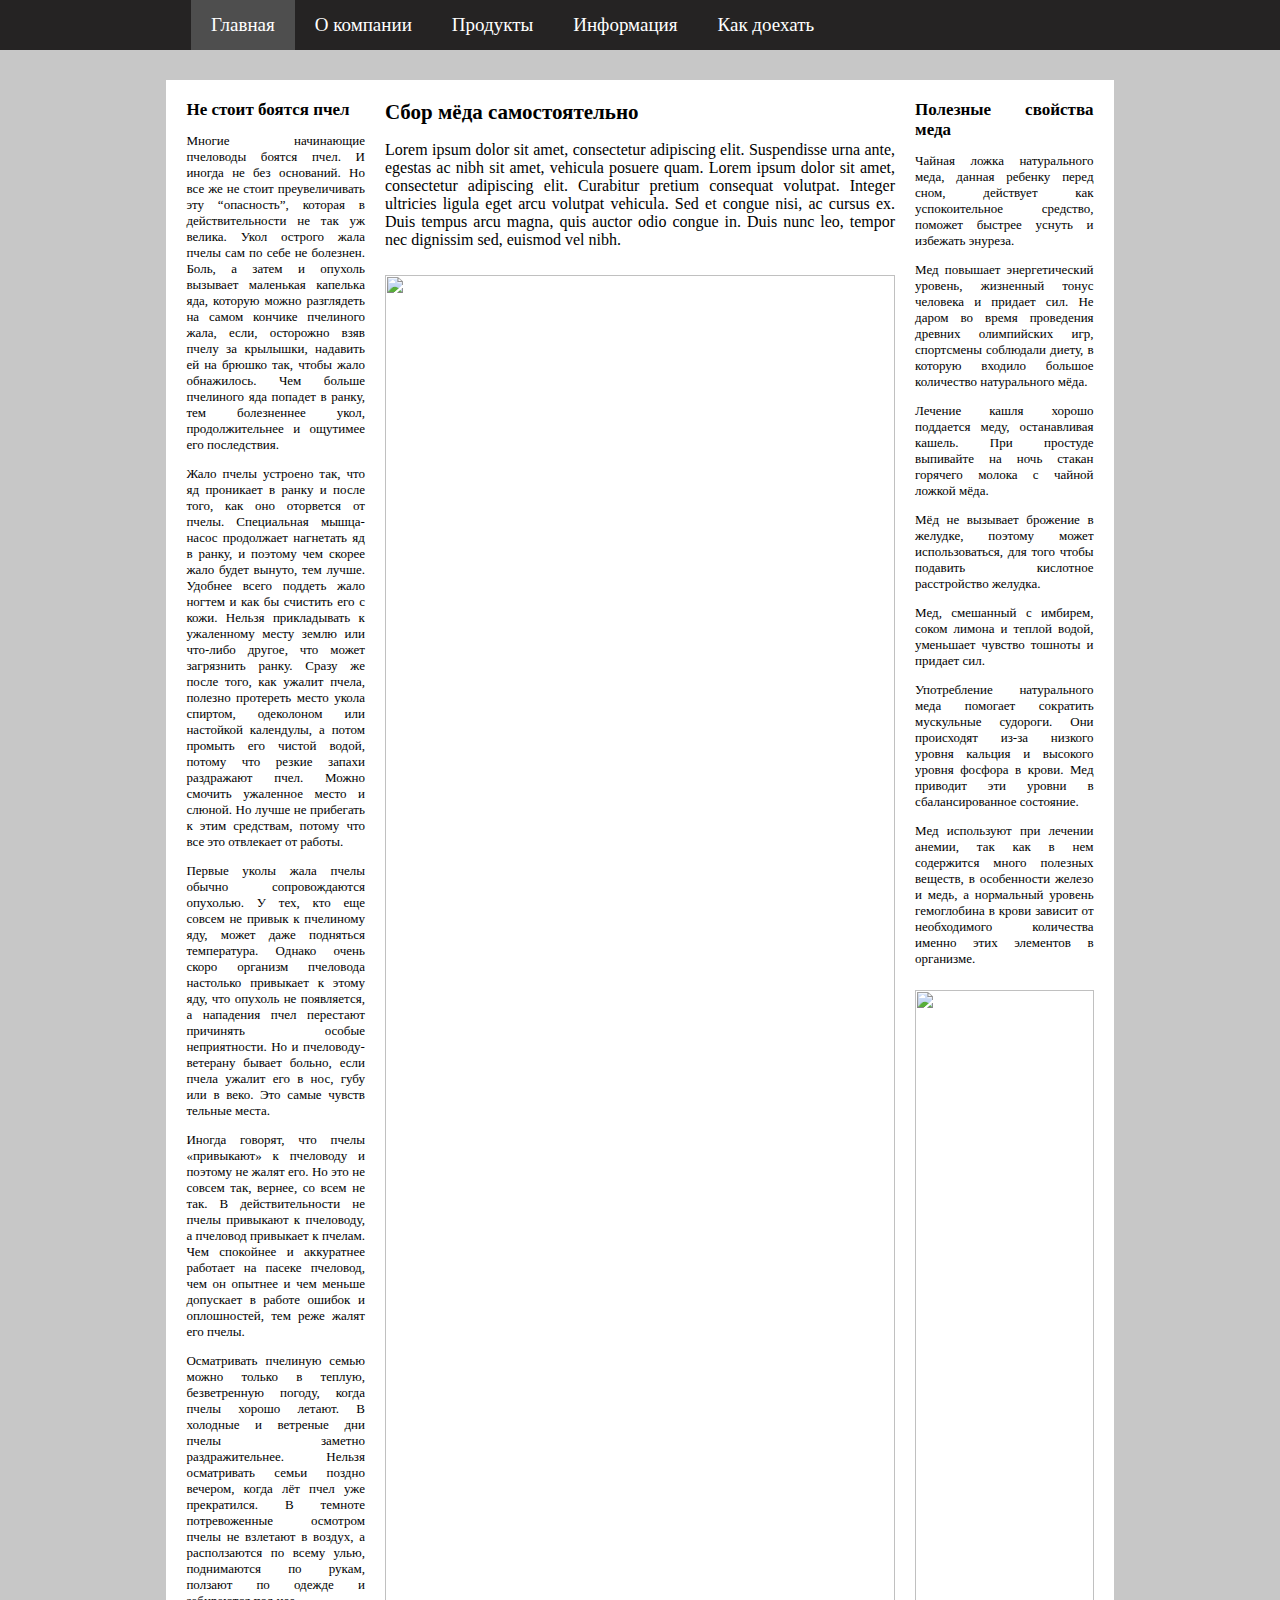
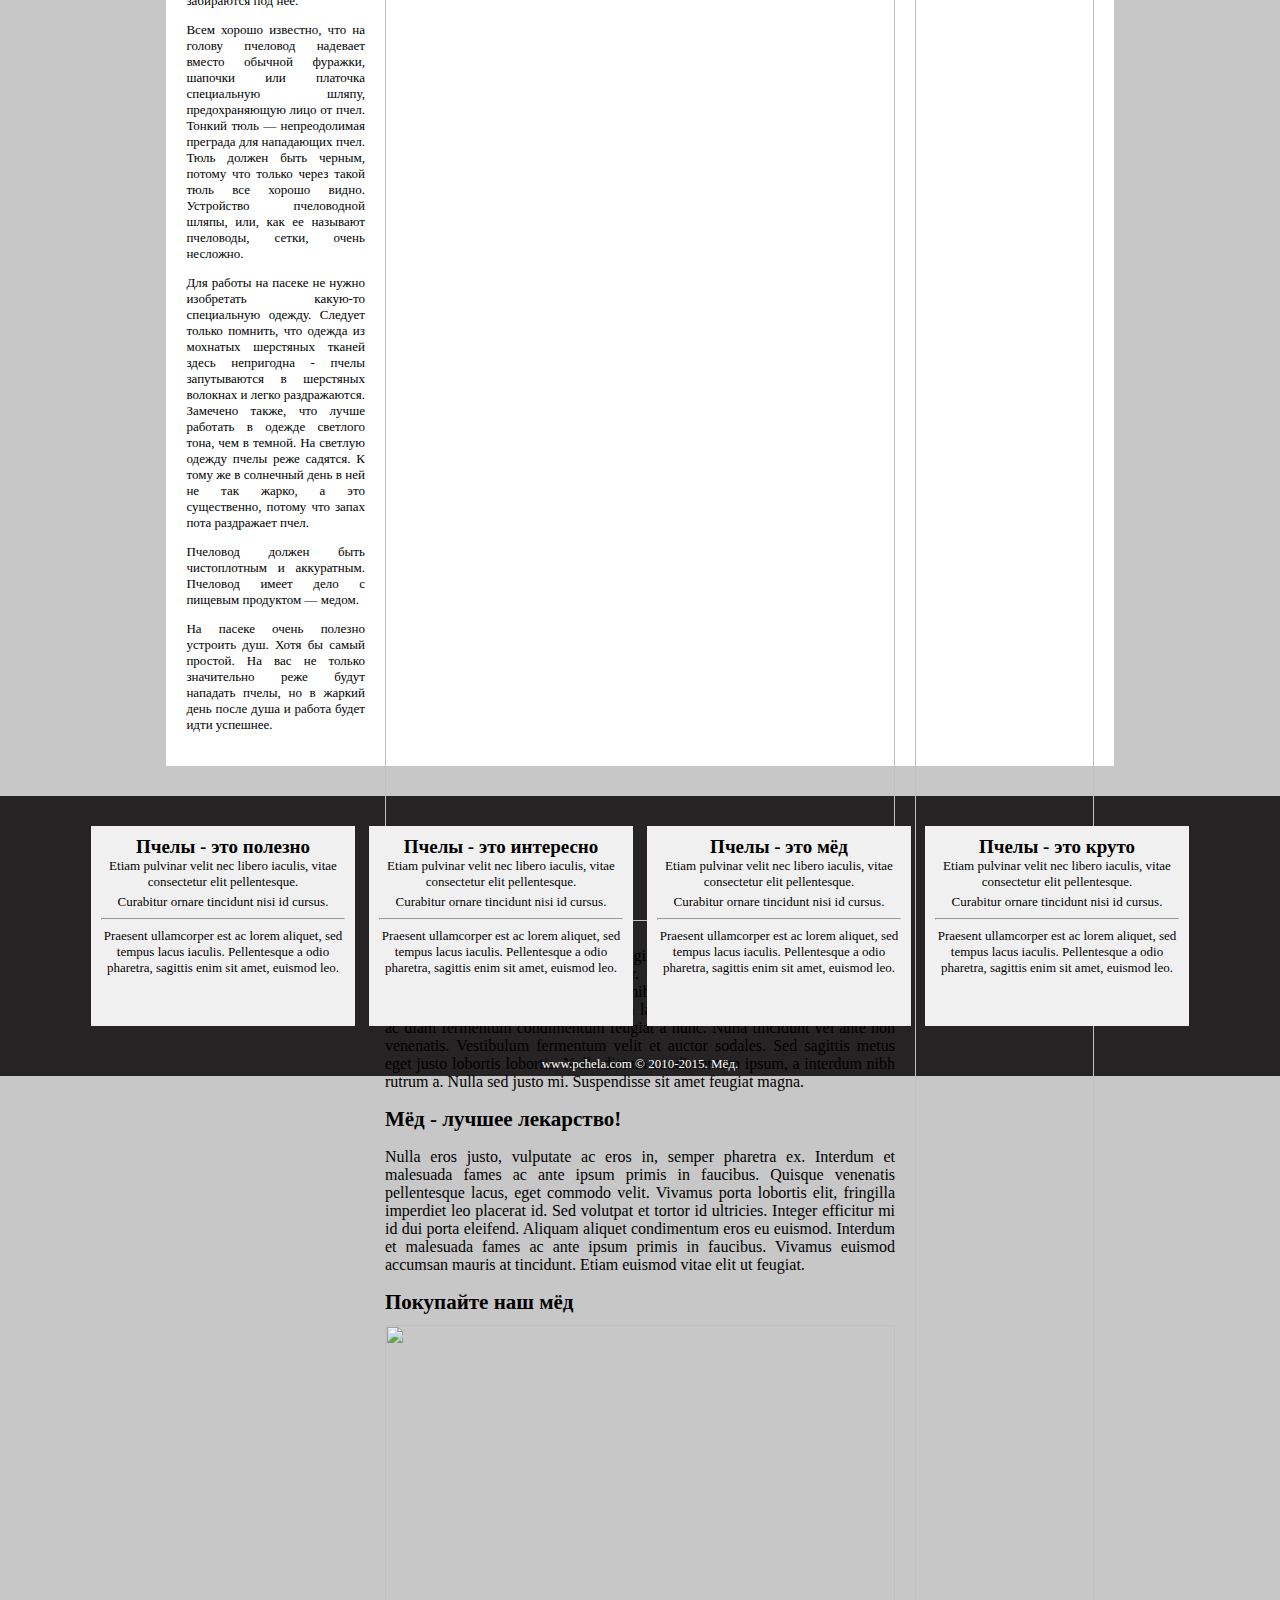
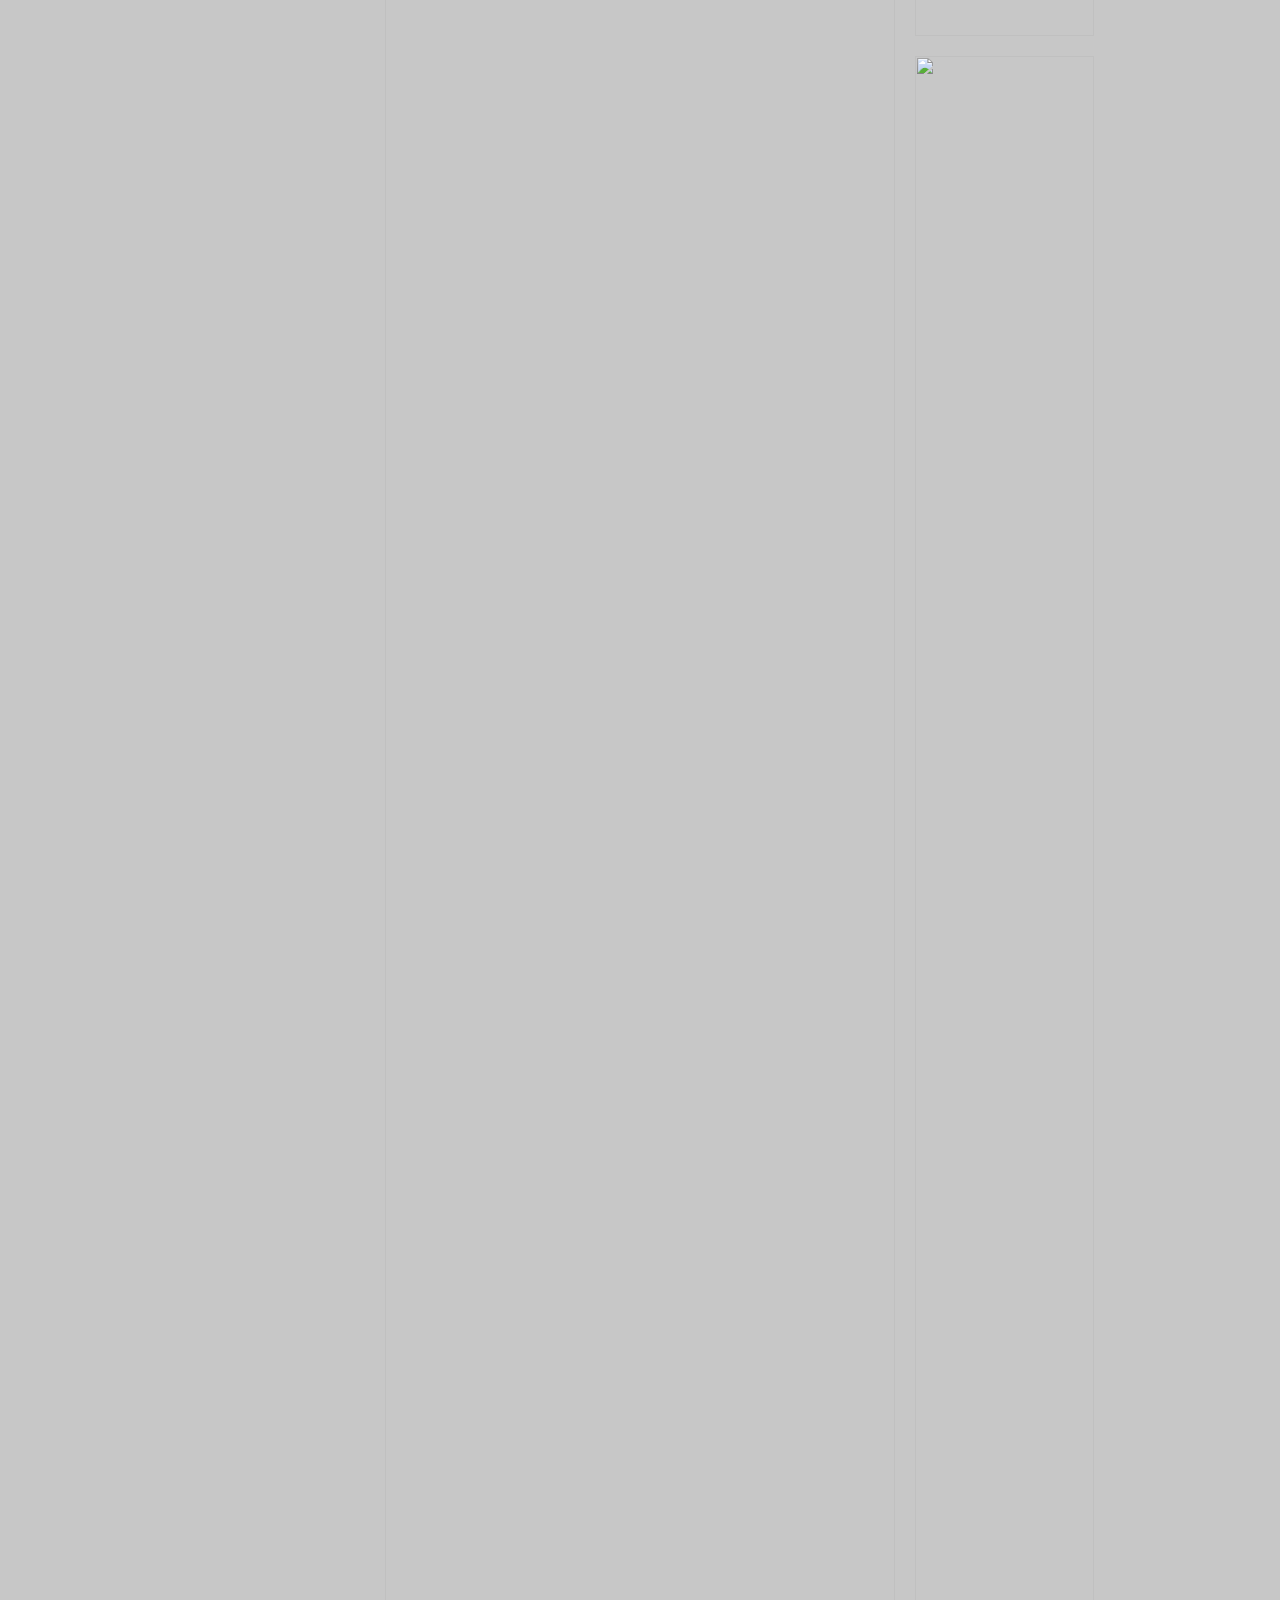
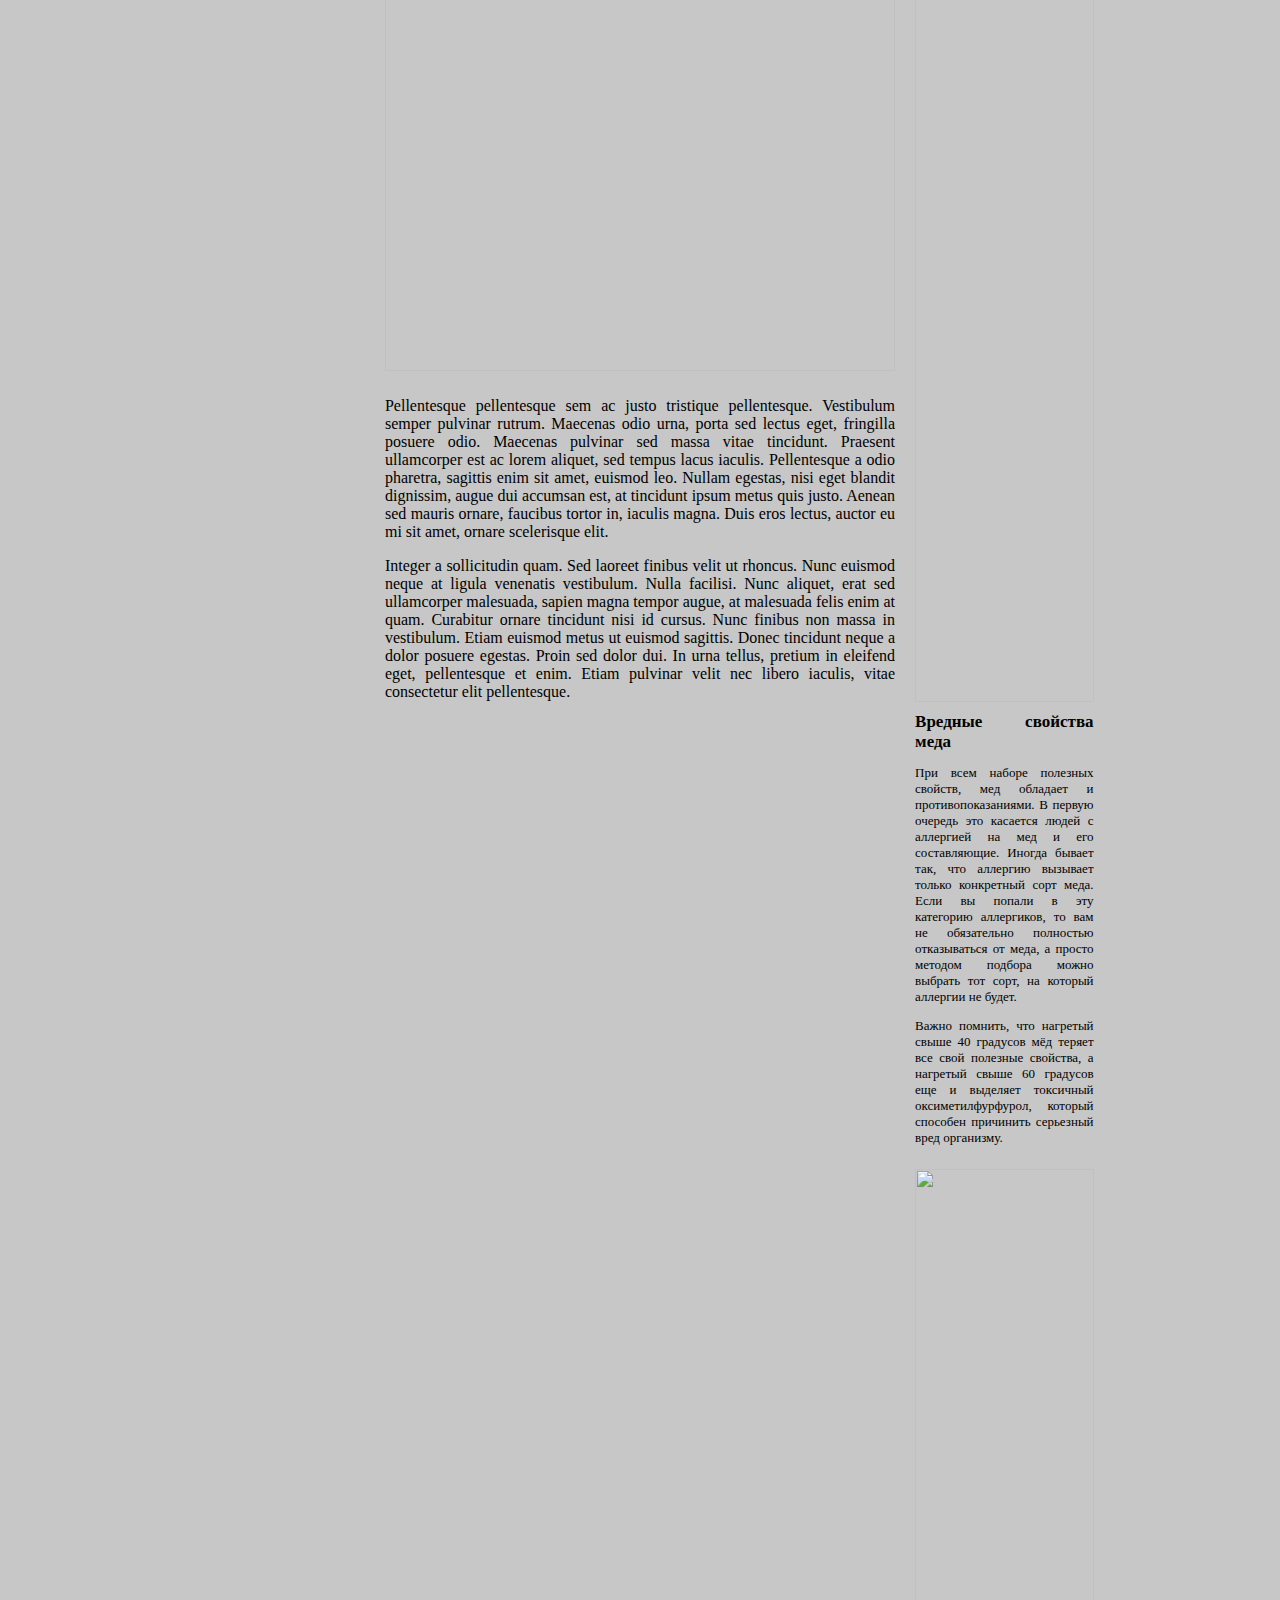
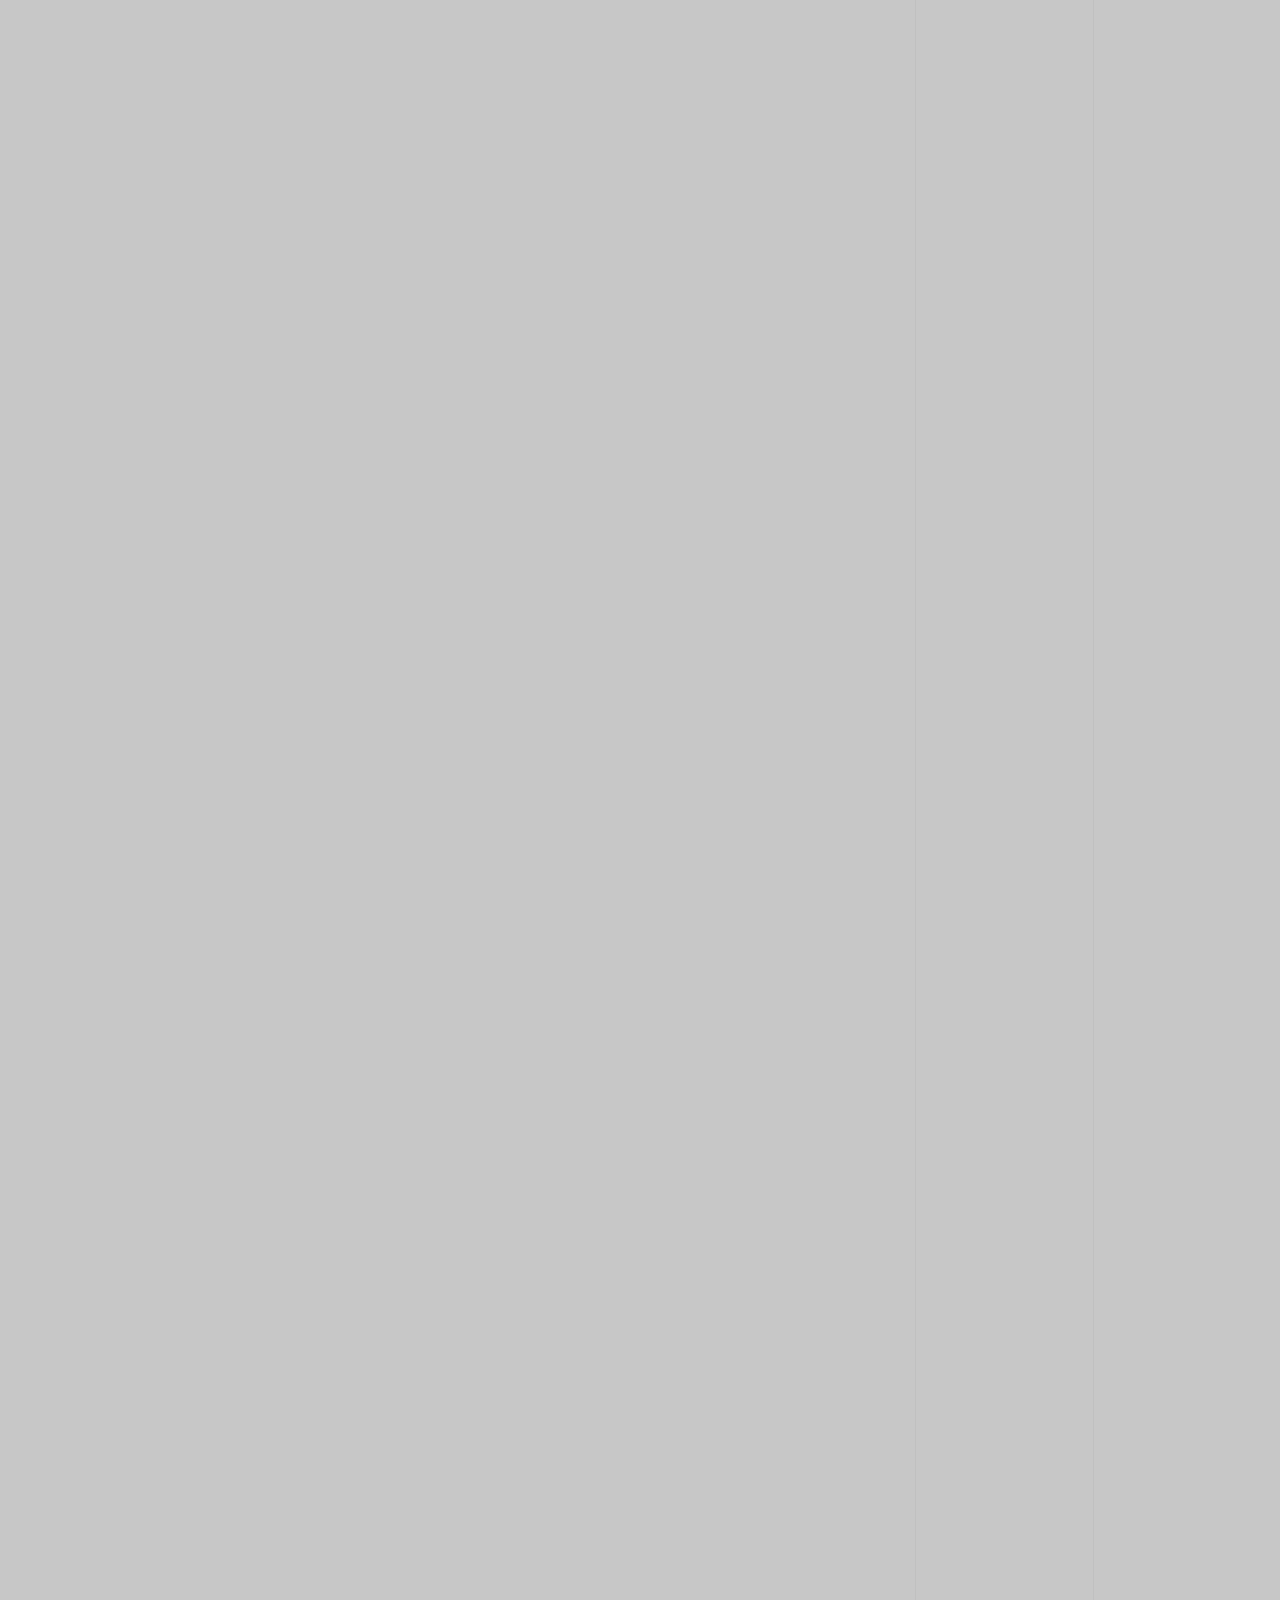
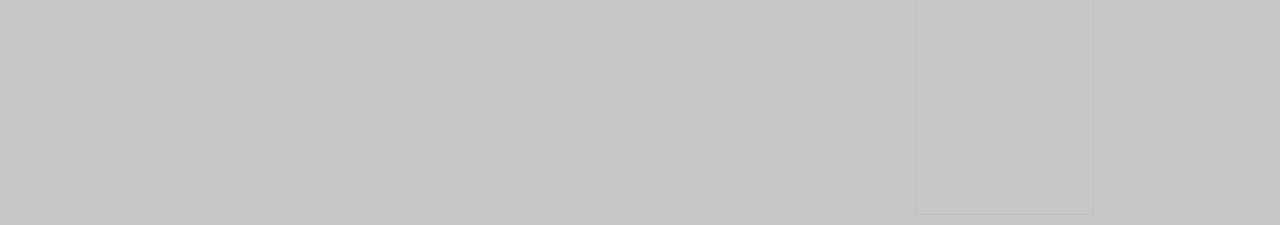
==== index.html @ f37efec6 "Rename fourth.html to index.html" ====
<html>

<head>
    <meta charset="UTF-8">
    <title>fourth</title>
    <link rel="stylesheet" href="fourth.css">
</head>

<body>
    <header>
        <ul id="head">
            <li><a href="" id="active">Главная</a></li>
            <li><a href="">О компании</a></li>
            <li><a href="">Продукты</a></li>
            <li><a href="">Информация</a></li>
            <li><a href="">Как доехать</a></li>
        </ul>
    </header>
    <div id="wrapper">
        <div id="left">
            <h4>Не стоит боятся пчел</h4>
            <p>Многие начинающие пчеловоды боятся пчел. И иногда не без оснований. Но все же не стоит преувеличивать эту
                “опасность”, которая в действительности не так уж велика. Укол острого жала пчелы сам по себе не
                болезнен. Боль, а затем и опухоль вызывает маленькая капелька яда, которую можно разглядеть на самом
                кончике пчелиного жала, если, осторожно взяв пчелу за крылышки, надавить ей на брюшко так, чтобы жало
                обнажилось. Чем больше пчелиного яда попадет в ранку, тем болезненнее укол, продолжительнее и ощутимее
                его последствия.</p>
            <p>Жало пчелы устроено так, что яд проникает в ранку и после того, как оно оторвется от пчелы. Специальная
                мышца-насос продолжает нагнетать яд в ранку, и поэтому чем скорее жало будет вынуто, тем лучше. Удобнее
                всего поддеть жало ногтем и как бы счистить его с кожи. Нельзя прикладывать к ужаленному месту землю или
                что-либо другое, что может загрязнить ранку. Сразу же после того, как ужалит пчела, полезно протереть
                место укола спиртом, одеколоном или настойкой календулы, а потом промыть его чистой водой, потому что
                резкие запахи раздражают пчел. Можно смочить ужаленное место и слюной. Но лучше не прибегать к этим
                средствам, потому что все это отвлекает от работы.</p>
            <p>Первые уколы жала пчелы обычно сопровождаются опухолью. У тех, кто еще совсем не привык к пчелиному яду,
                может даже подняться температура. Однако очень скоро организм пчеловода настолько привыкает к этому яду,
                что опухоль не появляется, а нападения пчел перестают причинять особые неприятности. Но и
                пчеловоду-ветерану бывает больно, если пчела ужалит его в нос, губу или в веко. Это самые чувств тельные
                места.</p>
            <p>Иногда говорят, что пчелы «привыкают» к пчеловоду и поэтому не жалят его. Но это не совсем так, вернее,
                со всем не так. В действительности не пчелы привыкают к пчеловоду, а пчеловод привыкает к пчелам. Чем
                спокойнее и аккуратнее работает на пасеке пчеловод, чем он опытнее и чем меньше допускает в работе
                ошибок и оплошностей, тем реже жалят его пчелы.</p>
            <p>Осматривать пчелиную семью можно только в теплую, безветренную погоду, когда пчелы хорошо летают. В
                холодные и ветреные дни пчелы заметно раздражительнее. Нельзя осматривать семьи поздно вечером, когда
                лёт пчел уже прекратился. В темноте потревоженные осмотром пчелы не взлетают в воздух, а расползаются по
                всему улью, поднимаются по рукам, ползают по одежде и забираются под нее.</p>
            <p>Всем хорошо известно, что на голову пчеловод надевает вместо обычной фуражки, шапочки или платочка
                специальную шляпу, предохраняющую лицо от пчел. Тонкий тюль — непреодолимая преграда для нападающих
                пчел. Тюль должен быть черным, потому что только через такой тюль все хорошо видно. Устройство
                пчеловодной шляпы, или, как ее называют пчеловоды, сетки, очень несложно.</p>
            <p>Для работы на пасеке не нужно изобретать какую-то специальную одежду. Следует только помнить, что одежда
                из мохнатых шерстяных тканей здесь непригодна - пчелы запутываются в шерстяных волокнах и легко
                раздражаются. Замечено также, что лучше работать в одежде светлого тона, чем в темной. На светлую одежду
                пчелы реже садятся. К тому же в солнечный день в ней не так жарко, а это существенно, потому что запах
                пота раздражает пчел.</p>
            <p>Пчеловод должен быть чистоплотным и аккуратным. Пчеловод имеет дело с пищевым продуктом — медом.</p>
            <p>На пасеке очень полезно устроить душ. Хотя бы самый простой. На вас не только значительно реже будут
                нападать пчелы, но в жаркий день после душа и работа будет идти успешнее.</p>
        </div>
        <div id="content">
            <h3>Сбор мёда самостоятельно</h3>
            <p>Lorem ipsum dolor sit amet, consectetur adipiscing elit. Suspendisse urna ante, egestas ac nibh sit amet,
                vehicula posuere quam. Lorem ipsum dolor sit amet, consectetur adipiscing elit. Curabitur pretium
                consequat volutpat. Integer ultricies ligula eget arcu volutpat vehicula. Sed et congue nisi, ac cursus
                ex. Duis tempus arcu magna, quis auctor odio congue in. Duis nunc leo, tempor nec dignissim sed, euismod
                vel nibh.</p>
            <img src="http://old.code.mu/exercises/css/praktika-po-mnogokolonochnym-maketam-sajtov/4/pchela1.jpg"
                width="100%">
            <p>Sed consequat lobortis tellus quis fringilla. Aenean eleifend sapien quis tellus rhoncus, et elementum
                justo pulvinar. Vestibulum gravida metus non turpis congue dignissim. Cras vitae urna nibh. Morbi
                consectetur ex vel cursus bibendum. Nunc dignissim massa non lacus commodo fringilla. Sed id ipsum ac
                diam fermentum condimentum feugiat a nunc. Nulla tincidunt vel ante non venenatis. Vestibulum fermentum
                velit et auctor sodales. Sed sagittis metus eget justo lobortis lobortis. Nulla dictum condimentum
                ipsum, a interdum nibh rutrum a. Nulla sed justo mi. Suspendisse sit amet feugiat magna.</p>
            <h3>Мёд - лучшее лекарство!</h3>
            <p>Nulla eros justo, vulputate ac eros in, semper pharetra ex. Interdum et malesuada fames ac ante ipsum
                primis in faucibus. Quisque venenatis pellentesque lacus, eget commodo velit. Vivamus porta lobortis
                elit, fringilla imperdiet leo placerat id. Sed volutpat et tortor id ultricies. Integer efficitur mi id
                dui porta eleifend. Aliquam aliquet condimentum eros eu euismod. Interdum et malesuada fames ac ante
                ipsum primis in faucibus. Vivamus euismod accumsan mauris at tincidunt. Etiam euismod vitae elit ut
                feugiat.</p>
            <h3>Покупайте наш мёд</h3>
            <img src="http://old.code.mu/exercises/css/praktika-po-mnogokolonochnym-maketam-sajtov/4/pchela2.jpg"
                width="100%">
            <p>Pellentesque pellentesque sem ac justo tristique pellentesque. Vestibulum semper pulvinar rutrum.
                Maecenas odio urna, porta sed lectus eget, fringilla posuere odio. Maecenas pulvinar sed massa vitae
                tincidunt. Praesent ullamcorper est ac lorem aliquet, sed tempus lacus iaculis. Pellentesque a odio
                pharetra, sagittis enim sit amet, euismod leo. Nullam egestas, nisi eget blandit dignissim, augue dui
                accumsan est, at tincidunt ipsum metus quis justo. Aenean sed mauris ornare, faucibus tortor in, iaculis
                magna. Duis eros lectus, auctor eu mi sit amet, ornare scelerisque elit.</p>
            <p>Integer a sollicitudin quam. Sed laoreet finibus velit ut rhoncus. Nunc euismod neque at ligula venenatis
                vestibulum. Nulla facilisi. Nunc aliquet, erat sed ullamcorper malesuada, sapien magna tempor augue, at
                malesuada felis enim at quam. Curabitur ornare tincidunt nisi id cursus. Nunc finibus non massa in
                vestibulum. Etiam euismod metus ut euismod sagittis. Donec tincidunt neque a dolor posuere egestas.
                Proin sed dolor dui. In urna tellus, pretium in eleifend eget, pellentesque et enim. Etiam pulvinar
                velit nec libero iaculis, vitae consectetur elit pellentesque.</p>
        </div>
        <div id="right">
            <h4>Полезные свойства меда</h4>
            <p>Чайная ложка натурального меда, данная ребенку перед сном, действует как успокоительное средство, поможет
                быстрее уснуть и избежать энуреза.</p>
            <p>Мед повышает энергетический уровень, жизненный тонус человека и придает сил. Не даром во время проведения
                древних олимпийских игр, спортсмены соблюдали диету, в которую входило большое количество натурального
                мёда.</p>
            <p>Лечение кашля хорошо поддается меду, останавливая кашель. При простуде выпивайте на ночь стакан горячего
                молока с чайной ложкой мёда.</p>
            <p>Мёд не вызывает брожение в желудке, поэтому может использоваться, для того чтобы подавить кислотное
                расстройство желудка.</p>
            <p>Мед, смешанный с имбирем, соком лимона и теплой водой, уменьшает чувство тошноты и придает сил.</p>
            <p>Употребление натурального меда помогает сократить мускульные судороги. Они происходят из-за низкого
                уровня кальция и высокого уровня фосфора в крови. Мед приводит эти уровни в сбалансированное состояние.
            </p>
            <p>Мед используют при лечении анемии, так как в нем содержится много полезных веществ, в особенности железо
                и медь, а нормальный уровень гемоглобина в крови зависит от необходимого количества именно этих
                элементов в организме.</p>
            <img src="http://old.code.mu/exercises/css/praktika-po-mnogokolonochnym-maketam-sajtov/4/pchela3.jpg"
                width="100%">
            <img src="http://old.code.mu/exercises/css/praktika-po-mnogokolonochnym-maketam-sajtov/4/pchela4.jpg"
                width="100%">
            <h4>Вредные свойства меда</h4>
            <p>При всем наборе полезных свойств, мед обладает и противопоказаниями. В первую очередь это касается людей
                с аллергией на мед и его составляющие. Иногда бывает так, что аллергию вызывает только конкретный сорт
                меда. Если вы попали в эту категорию аллергиков, то вам не обязательно полностью отказываться от меда, а
                просто методом подбора можно выбрать тот сорт, на который аллергии не будет.</p>
            <p>Важно помнить, что нагретый свыше 40 градусов мёд теряет все свой полезные свойства, а нагретый свыше 60
                градусов еще и выделяет токсичный оксиметилфурфурол, который способен причинить серьезный вред
                организму.</p>
            <img src="http://old.code.mu/exercises/css/praktika-po-mnogokolonochnym-maketam-sajtov/4/pchela5.jpg"
                width="100%">
        </div>
    </div>
    <footer>
        <ul id="foot">
            <li>
                <h3>Пчелы - это полезно</h6>
                    <p>Etiam pulvinar velit nec libero iaculis, vitae consectetur elit pellentesque.</p>
                    <p id="brr">Curabitur ornare tincidunt nisi id cursus.</p>
                    <hr>
                    <p>Praesent ullamcorper est ac lorem aliquet, sed tempus lacus iaculis. Pellentesque a odio
                        pharetra,
                        sagittis enim sit amet, euismod leo.</p>
            </li>
            <li>
                <h3>Пчелы - это интересно</h3>
                <p>Etiam pulvinar velit nec libero iaculis, vitae consectetur elit pellentesque.</p>
                <p id="brr">Curabitur ornare tincidunt nisi id cursus.</p>
                <hr>
                <p>Praesent ullamcorper est ac lorem aliquet, sed tempus lacus iaculis. Pellentesque a odio pharetra,
                    sagittis enim sit amet, euismod leo.</p>
            </li>
            <li>
                <h3>Пчелы - это мёд</h3>
                <p>Etiam pulvinar velit nec libero iaculis, vitae consectetur elit pellentesque.</p>
                <p id="brr">Curabitur ornare tincidunt nisi id cursus.</p>
                <hr>
                <p>Praesent ullamcorper est ac lorem aliquet, sed tempus lacus iaculis. Pellentesque a odio pharetra,
                    sagittis enim sit amet, euismod leo.</p>
            </li>
            <li>
                <h3>Пчелы - это круто</h3>
                <p>Etiam pulvinar velit nec libero iaculis, vitae consectetur elit pellentesque.</p>
                <p id="brr">Curabitur ornare tincidunt nisi id cursus.</p>
                <hr>
                <p>Praesent ullamcorper est ac lorem aliquet, sed tempus lacus iaculis. Pellentesque a odio pharetra,
                    sagittis enim sit amet, euismod leo.</p>
            </li>
        </ul>
        <div id="sitename">
            www.pchela.com © 2010-2015. Мёд.
        </div>
    </footer>
</body>

</html>
---- fourth.css ----
body{ padding: 0px; margin: 0px;    background-color: rgb(199, 199, 199);}

header{
    margin: 0px; padding: 0px;
    width: 100%;
    height: 50px;
    background-color: rgb(37, 35, 35);
    font-size: 19px;
}

ul#head{
    display: flex;
    flex-direction: row;
    list-style-type: none;
    margin-left: 151px;
    line-height: 50px;
}

li a:link,li a:visited{
    color: white;
    text-decoration: none;
    padding: 15px 20px;
}

li a:hover,li a:active, li a#active{ background-color: rgb(78, 78, 78);}

#wrapper{
    width: 74%;
    margin: 30px auto;
    background-color: white;
    display: flex;    flex-direction: row;
    text-align: justify;
}

#left{
    width: 210px;
    margin: 20px;
    font-size: 13px;
}

#content{ width: 600px;   margin: 20px 0px;}

#content h3{ font-size: 21px;}

#right{
    width: 210px;
    margin: 20px;
    font-size: 13px;
}

footer{
    background-color: rgb(37, 35, 35);   padding-bottom: 4px;}

ul#foot{
    display: flex;    flex-direction: row;  justify-content: center;
    list-style-type: none;
    text-align: center;
    margin: 0px; padding: 5px;
}

ul#foot li{
    width: 244px;   height: 180px;
    margin: 25px 7px;       padding: 10px;
    background-color: rgb(241, 240, 240);
}

ul#foot li p{ margin: 0px;    font-size: 13px;}

h3{ margin: 0px;    font-size: 19px;}

#brr{padding-top: 4px;}

h4{font-size: 17px; margin: 0px;}

#sitename{
    color: white;
    text-align: center; 
    font-size: 13px;
}

img{ margin: 10px 0px;}
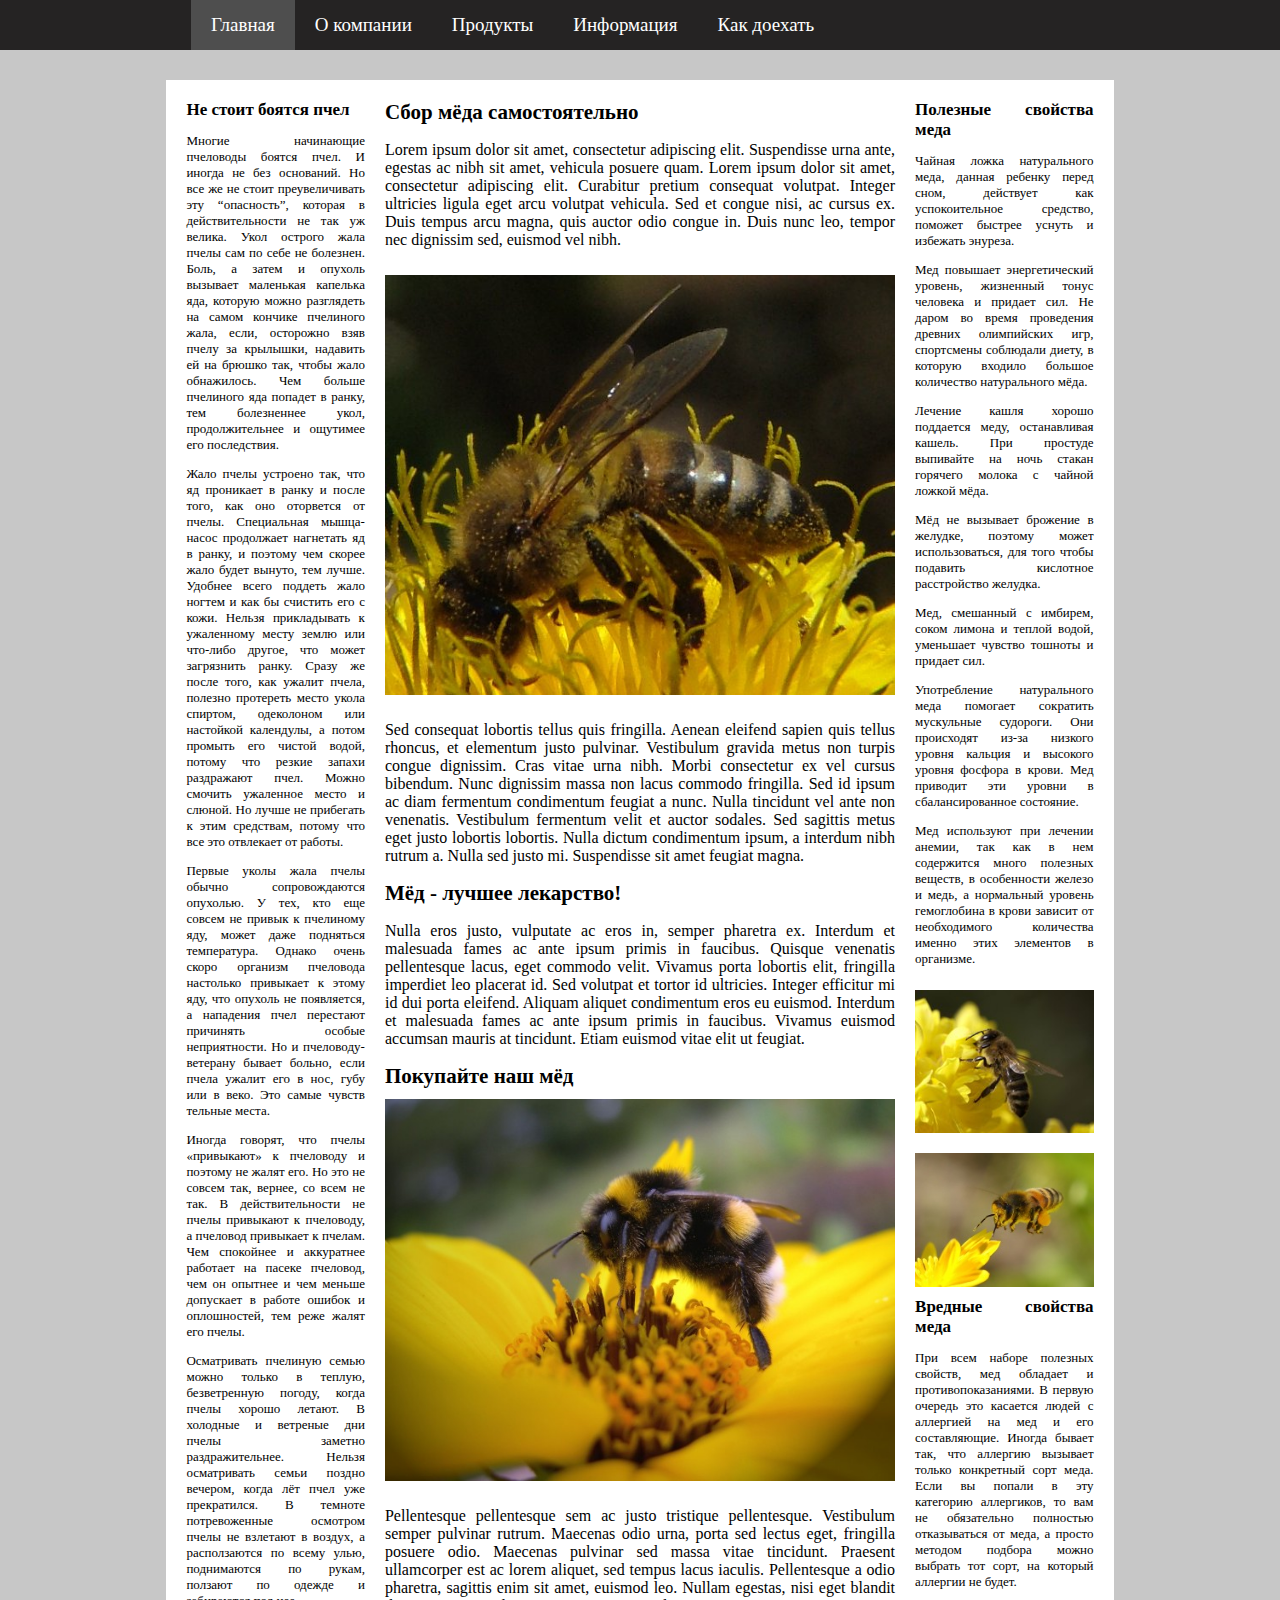
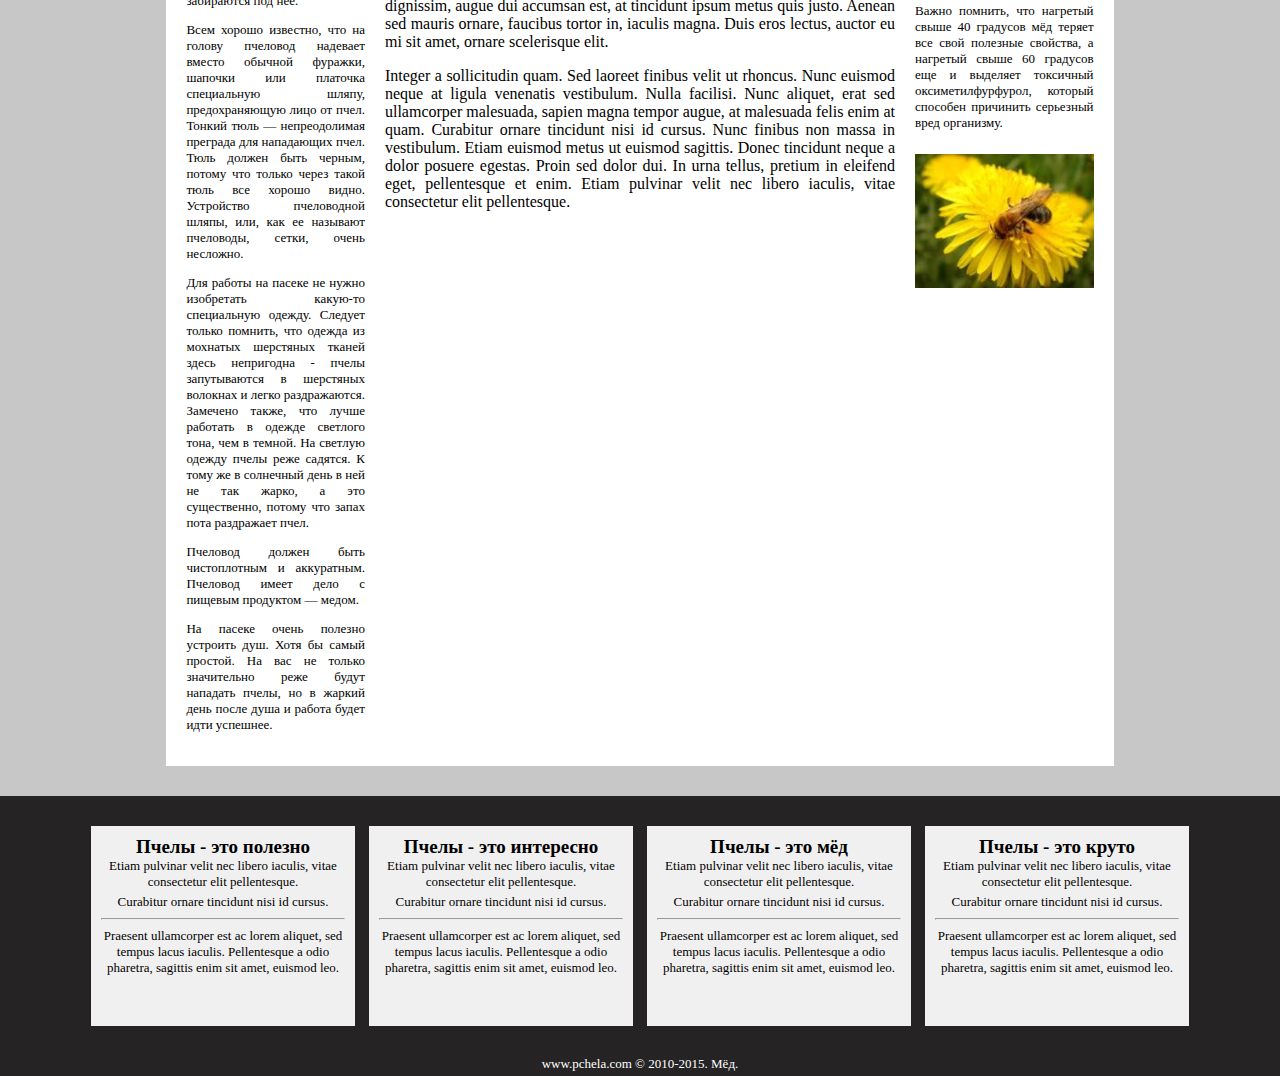
==== commit dbaf8271: "the files for the site" ====
--- a/index.html
+++ b/index.html
@@ -3,7 +3,7 @@
 <head>
     <meta charset="UTF-8">
     <title>fourth</title>
-    <link rel="stylesheet" href="fourth.css">
+    <link rel="stylesheet" href="css/fourth.css">
 </head>
 
 <body>
@@ -65,8 +65,7 @@
                 consequat volutpat. Integer ultricies ligula eget arcu volutpat vehicula. Sed et congue nisi, ac cursus
                 ex. Duis tempus arcu magna, quis auctor odio congue in. Duis nunc leo, tempor nec dignissim sed, euismod
                 vel nibh.</p>
-            <img src="http://old.code.mu/exercises/css/praktika-po-mnogokolonochnym-maketam-sajtov/4/pchela1.jpg"
-                width="100%">
+            <img src="img/pchela1.jpg" width="100%">
             <p>Sed consequat lobortis tellus quis fringilla. Aenean eleifend sapien quis tellus rhoncus, et elementum
                 justo pulvinar. Vestibulum gravida metus non turpis congue dignissim. Cras vitae urna nibh. Morbi
                 consectetur ex vel cursus bibendum. Nunc dignissim massa non lacus commodo fringilla. Sed id ipsum ac
@@ -81,8 +80,7 @@
                 ipsum primis in faucibus. Vivamus euismod accumsan mauris at tincidunt. Etiam euismod vitae elit ut
                 feugiat.</p>
             <h3>Покупайте наш мёд</h3>
-            <img src="http://old.code.mu/exercises/css/praktika-po-mnogokolonochnym-maketam-sajtov/4/pchela2.jpg"
-                width="100%">
+            <img src="img/pchela2.jpg" width="100%">
             <p>Pellentesque pellentesque sem ac justo tristique pellentesque. Vestibulum semper pulvinar rutrum.
                 Maecenas odio urna, porta sed lectus eget, fringilla posuere odio. Maecenas pulvinar sed massa vitae
                 tincidunt. Praesent ullamcorper est ac lorem aliquet, sed tempus lacus iaculis. Pellentesque a odio
@@ -114,10 +112,8 @@
             <p>Мед используют при лечении анемии, так как в нем содержится много полезных веществ, в особенности железо
                 и медь, а нормальный уровень гемоглобина в крови зависит от необходимого количества именно этих
                 элементов в организме.</p>
-            <img src="http://old.code.mu/exercises/css/praktika-po-mnogokolonochnym-maketam-sajtov/4/pchela3.jpg"
-                width="100%">
-            <img src="http://old.code.mu/exercises/css/praktika-po-mnogokolonochnym-maketam-sajtov/4/pchela4.jpg"
-                width="100%">
+            <img src="img/pchela3.jpg" width="100%">
+            <img src="img/pchela4.jpg" width="100%">
             <h4>Вредные свойства меда</h4>
             <p>При всем наборе полезных свойств, мед обладает и противопоказаниями. В первую очередь это касается людей
                 с аллергией на мед и его составляющие. Иногда бывает так, что аллергию вызывает только конкретный сорт
@@ -126,8 +122,7 @@
             <p>Важно помнить, что нагретый свыше 40 градусов мёд теряет все свой полезные свойства, а нагретый свыше 60
                 градусов еще и выделяет токсичный оксиметилфурфурол, который способен причинить серьезный вред
                 организму.</p>
-            <img src="http://old.code.mu/exercises/css/praktika-po-mnogokolonochnym-maketam-sajtov/4/pchela5.jpg"
-                width="100%">
+            <img src="img/pchela5.jpg" width="100%">
         </div>
     </div>
     <footer>
@@ -172,4 +167,4 @@
     </footer>
 </body>
 
-</html>
+</html>--- a/css/fourth.css
+++ b/css/fourth.css
@@ -0,0 +1,81 @@
+body{ padding: 0px; margin: 0px;    background-color: rgb(199, 199, 199);}
+
+header{
+    margin: 0px; padding: 0px;
+    width: 100%;
+    height: 50px;
+    background-color: rgb(37, 35, 35);
+    font-size: 19px;
+}
+
+ul#head{
+    display: flex;
+    flex-direction: row;
+    list-style-type: none;
+    margin-left: 151px;
+    line-height: 50px;
+}
+
+li a:link,li a:visited{
+    color: white;
+    text-decoration: none;
+    padding: 15px 20px;
+}
+
+li a:hover,li a:active, li a#active{ background-color: rgb(78, 78, 78);}
+
+#wrapper{
+    width: 74%;
+    margin: 30px auto;
+    background-color: white;
+    display: flex;    flex-direction: row;
+    text-align: justify;
+}
+
+#left{
+    width: 210px;
+    margin: 20px;
+    font-size: 13px;
+}
+
+#content{ width: 600px;   margin: 20px 0px;}
+
+#content h3{ font-size: 21px;}
+
+#right{
+    width: 210px;
+    margin: 20px;
+    font-size: 13px;
+}
+
+footer{
+    background-color: rgb(37, 35, 35);   padding-bottom: 4px;}
+
+ul#foot{
+    display: flex;    flex-direction: row;  justify-content: center;
+    list-style-type: none;
+    text-align: center;
+    margin: 0px; padding: 5px;
+}
+
+ul#foot li{
+    width: 244px;   height: 180px;
+    margin: 25px 7px;       padding: 10px;
+    background-color: rgb(241, 240, 240);
+}
+
+ul#foot li p{ margin: 0px;    font-size: 13px;}
+
+h3{ margin: 0px;    font-size: 19px;}
+
+#brr{padding-top: 4px;}
+
+h4{font-size: 17px; margin: 0px;}
+
+#sitename{
+    color: white;
+    text-align: center; 
+    font-size: 13px;
+}
+
+img{ margin: 10px 0px;}